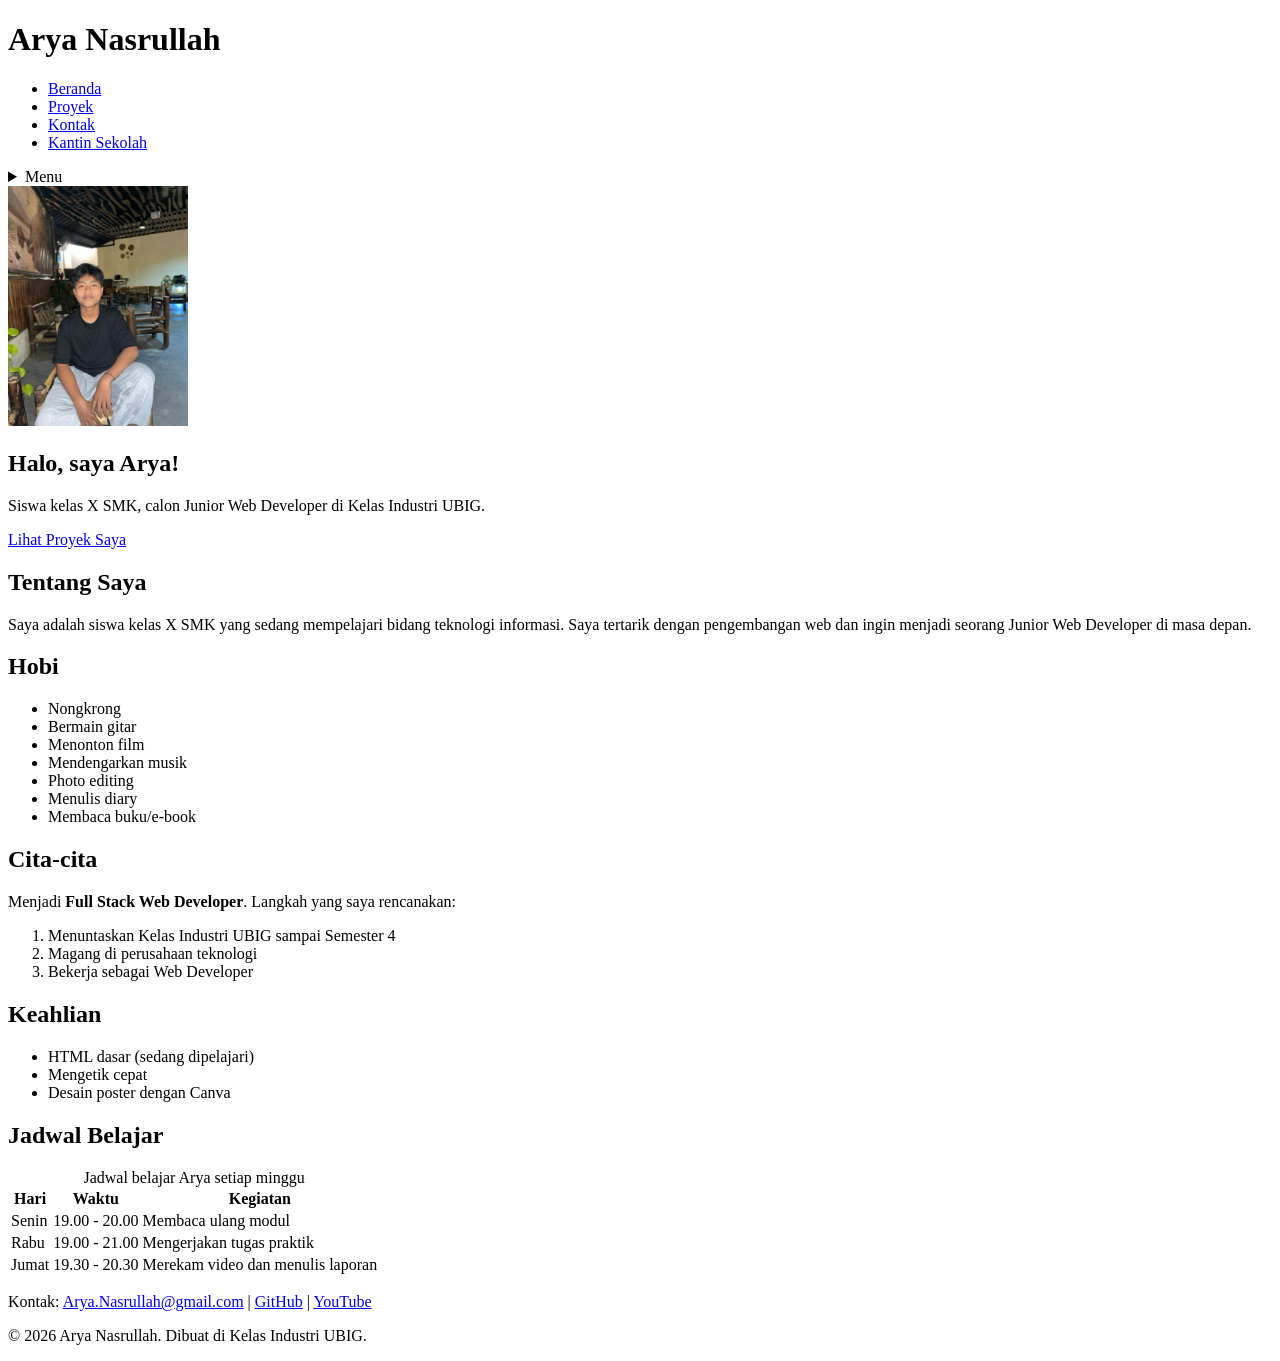
==== Portfolio-Arya/index.html @ 266eb1c6 "Add Arya profile, kalkulator, and kantin" ====
<!DOCTYPE html>
<html lang="id">
<head>
  <meta charset="UTF-8">
  <meta name="viewport" content="width=device-width, initial-scale=1.0">
  <title>Arya Nasrullah | Beranda</title>
  <link rel="icon" href="arya-profile.jpeg" type="image/jpeg">
  <link rel="preconnect" href="https://fonts.googleapis.com">
  <link rel="preconnect" href="https://fonts.gstatic.com" crossorigin>
  <link href="https://fonts.googleapis.com/css2?family=Inter:wght@400;600&family=Poppins:wght@600;700&display=swap" rel="stylesheet">
  <link rel="stylesheet" href="css/style.css">
  <script src="js/latihan.js" defer></script>
</head>
<body>
  <header>
    <div class="container navbar">
      <h1>Arya Nasrullah</h1>
      <nav class="menu-laptop">
        <ul>
          <li><a href="index.html">Beranda</a></li>
          <li><a href="proyek.html">Proyek</a></li>
          <li><a href="kontak.html">Kontak</a></li>
          <li><a href="kantinsekolah.html">Kantin Sekolah</a></li>
        </ul>
      </nav>
      <!-- Tantangan: menu ponsel yang bisa dibuka-tutup -->
      <details class="menu-ponsel">
        <summary>Menu</summary>
        <nav>
          <ul>
            <li><a href="index.html">Beranda</a></li>
            <li><a href="proyek.html">Proyek</a></li>
            <li><a href="kontak.html">Kontak</a></li>
            <li><a href="kantinsekolah.html">Kantin Sekolah</a></li>
          </ul>
        </nav>
      </details>
    </div>
  </header>

  <main>
    <div class="container">
      <section class="hero">
        <img src="arya-profile.jpeg" alt="Foto profil Arya Nasrullah" width="180">
        <div>
          <h2>Halo, saya Arya!</h2>
          <p>Siswa kelas X SMK, calon Junior Web Developer di Kelas Industri UBIG.</p>
          <a href="proyek.html" class="tombol">Lihat Proyek Saya</a>
        </div>
      </section>

      <section class="kartu">
        <h2>Tentang Saya</h2>
        <p>Saya adalah siswa kelas X SMK yang sedang mempelajari bidang teknologi informasi. Saya tertarik dengan pengembangan web dan ingin menjadi seorang Junior Web Developer di masa depan.</p>
      </section>

      <div class="daftar-kartu">
        <section class="kartu">
          <h2>Hobi</h2>
          <ul>
            <li>Nongkrong</li>
            <li>Bermain gitar</li>
            <li>Menonton film</li>
            <li>Mendengarkan musik</li>
            <li>Photo editing</li>
            <li>Menulis diary</li>
            <li>Membaca buku/e-book</li>
          </ul>
        </section>

        <section class="kartu">
          <h2>Cita-cita</h2>
          <p>Menjadi <strong>Full Stack Web Developer</strong>. Langkah yang saya rencanakan:</p>
          <ol>
            <li>Menuntaskan Kelas Industri UBIG sampai Semester 4</li>
            <li>Magang di perusahaan teknologi</li>
            <li>Bekerja sebagai Web Developer</li>
          </ol>
        </section>

        <section class="kartu">
          <h2>Keahlian</h2>
          <ul>
            <li>HTML dasar (sedang dipelajari)</li>
            <li>Mengetik cepat</li>
            <li>Desain poster dengan Canva</li>
          </ul>
        </section>
      </div>

      <section class="kartu">
        <h2>Jadwal Belajar</h2>
        <table>
          <caption>Jadwal belajar Arya setiap minggu</caption>
          <thead>
            <tr>
              <th>Hari</th>
              <th>Waktu</th>
              <th>Kegiatan</th>
            </tr>
          </thead>
          <tbody>
            <tr>
              <td>Senin</td>
              <td>19.00 - 20.00</td>
              <td>Membaca ulang modul</td>
            </tr>
            <tr>
              <td>Rabu</td>
              <td>19.00 - 21.00</td>
              <td>Mengerjakan tugas praktik</td>
            </tr>
            <tr>
              <td>Jumat</td>
              <td>19.30 - 20.30</td>
              <td>Merekam video dan menulis laporan</td>
            </tr>
          </tbody>
        </table>
      </section>
    </div>
  </main>

  <footer>
    <p>Kontak: <a href="mailto:sakkarepwes23@gmail.com">Arya.Nasrullah@gmail.com</a> |
      <a href="https://github.com/Arya-Nasrullah" target="_blank">GitHub</a> |
      <a href="https://www.youtube.com/@AryaNewWebDevelopment" target="_blank">YouTube</a></p>
    <p>&copy; 2026 Arya Nasrullah. Dibuat di Kelas Industri UBIG.</p>
  </footer>
</body>
</html>
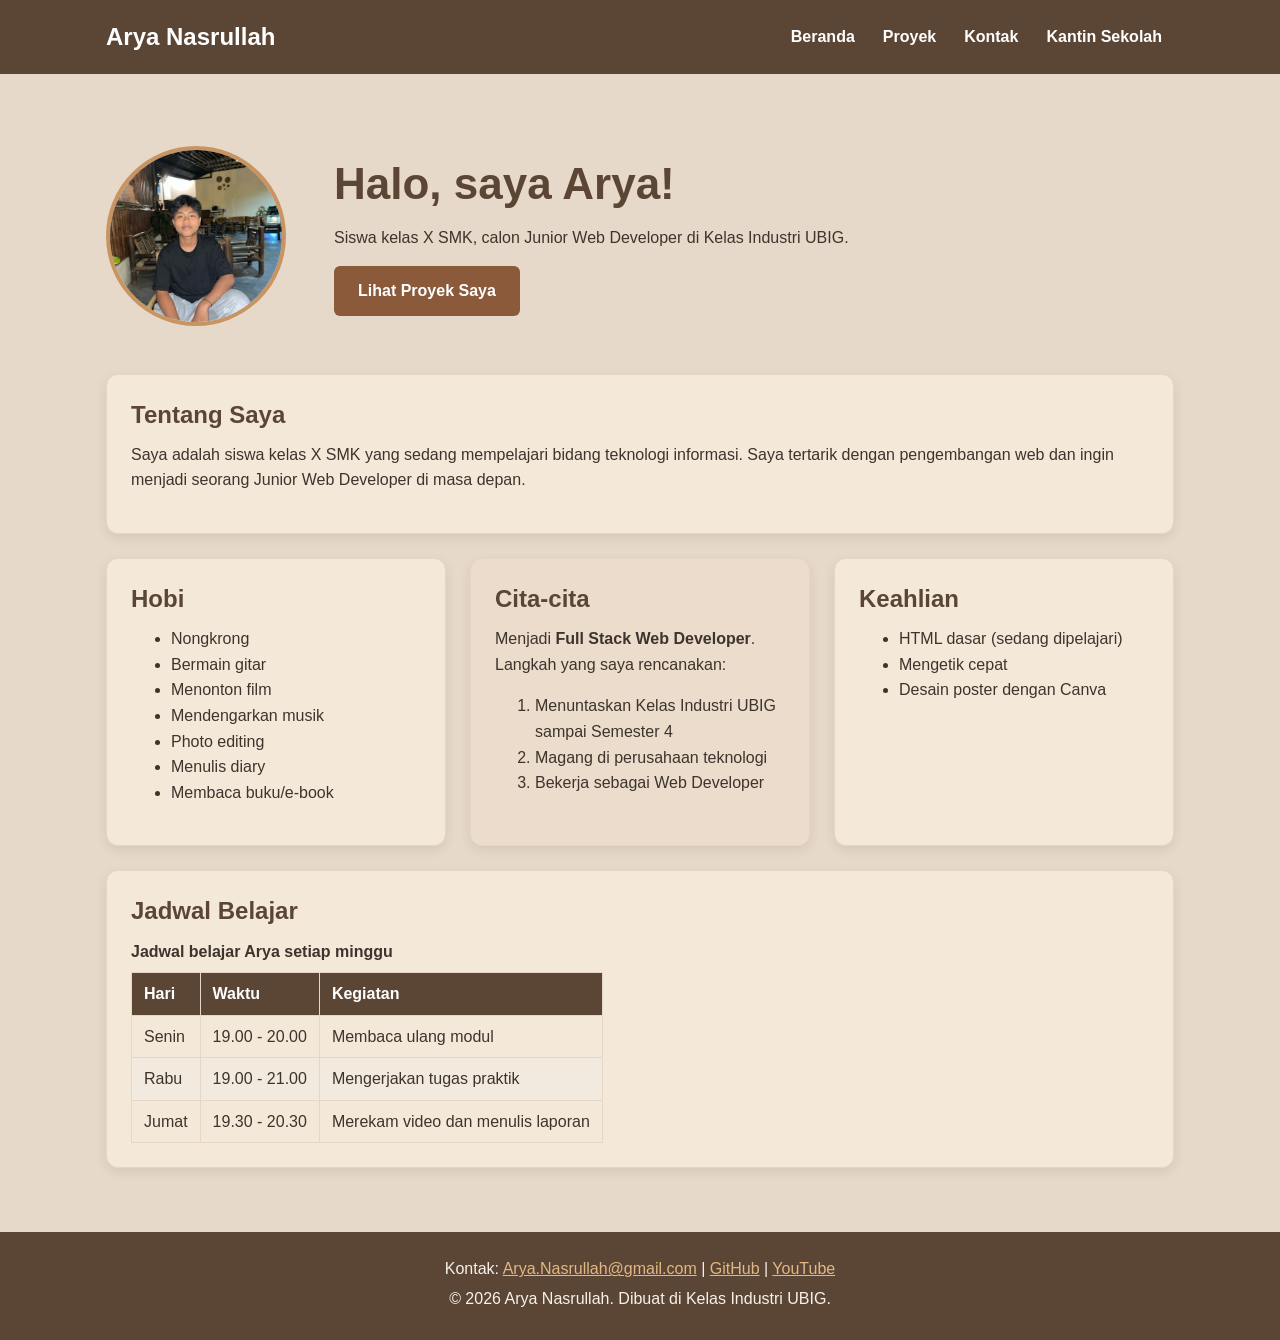
==== commit 119ac748: "Add Arya skills to browser console Add Portfolio-Arya/js/main.js and load it from the Arya homepage." ====
--- a/Portfolio-Arya/index.html
+++ b/Portfolio-Arya/index.html
@@ -10,6 +10,7 @@
   <link href="https://fonts.googleapis.com/css2?family=Inter:wght@400;600&family=Poppins:wght@600;700&display=swap" rel="stylesheet">
   <link rel="stylesheet" href="css/style.css">
   <script src="js/latihan.js" defer></script>
+  <script src="js/main.js" defer></script>
 </head>
 <body>
   <header>
--- a/Portfolio-Arya/css/style.css
+++ b/Portfolio-Arya/css/style.css
@@ -0,0 +1,297 @@
+/* Gaya portofolio Arya Nasrullah
+   Palet: #5B4636 (utama), #8A5A3B (cokelat), #C89562 (aksen), #E7D9C9 (latar)
+   Huruf: Poppins (judul), Inter (isi)
+   Tata letak: mobile first, titik ubah 768px (tablet) dan 1024px (laptop) */
+
+/* 1. Reset */
+* {
+  box-sizing: border-box;
+  margin: 0;
+}
+
+img {
+  max-width: 100%;
+  height: auto;
+}
+
+/* 2. Dasar halaman: warna dan huruf */
+body {
+  font-family: "Inter", Arial, sans-serif;
+  font-size: 1rem;
+  line-height: 1.6;
+  color: #3D342D;
+  background-color: #E7D9C9;
+}
+
+h1, h2, h3 {
+  font-family: "Poppins", Arial, sans-serif;
+  color: #5B4636;
+  line-height: 1.3;
+}
+
+h2 {
+  margin-bottom: 0.75rem;
+}
+
+p, ul, ol {
+  margin-bottom: 1rem;
+}
+
+a {
+  color: #8A5A3B;
+}
+
+/* 3. Wadah, header, dan menu */
+.container {
+  max-width: 1100px;
+  margin: 0 auto;
+  padding: 0 1rem;
+}
+
+header {
+  background-color: #5B4636;
+  color: #FFFFFF;
+  padding: 1rem 0;
+}
+
+header h1 {
+  color: #FFFFFF;
+  font-size: 1.5rem;
+}
+
+.navbar {
+  display: flex;
+  flex-wrap: wrap;
+  justify-content: space-between;
+  align-items: center;
+  gap: 0.5rem;
+}
+
+nav ul {
+  display: flex;
+  gap: 0.25rem;
+  padding: 0;
+  margin: 0;
+  list-style: none;
+}
+
+nav a {
+  display: inline-block;
+  padding: 0.5rem 0.75rem;
+  border-radius: 6px;
+  color: #FFFFFF;
+  font-weight: 600;
+  text-decoration: none;
+}
+
+nav a:hover,
+nav a:focus-visible {
+  background-color: #70452F;
+}
+
+/* Tantangan: menu ponsel buka-tutup dengan details */
+.menu-laptop {
+  display: none;
+}
+
+.menu-ponsel summary {
+  padding: 0.5rem 0.75rem;
+  border: 1px solid #CDB9A5;
+  border-radius: 6px;
+  font-weight: 600;
+  cursor: pointer;
+}
+
+.menu-ponsel ul {
+  flex-direction: column;
+  margin-top: 0.5rem;
+}
+
+/* 4. Isi utama, hero, dan kartu */
+main {
+  padding: 1.5rem 0;
+}
+
+.hero {
+  display: flex;
+  flex-direction: column;
+  align-items: center;
+  gap: 1.5rem;
+  padding: 1rem 0 2rem;
+  text-align: center;
+}
+
+.hero img {
+  width: 180px;
+  height: 180px;
+  max-width: 100%;
+  object-fit: cover;
+  border: 4px solid #C89562;
+  border-radius: 50%;
+}
+
+.hero h2 {
+  font-size: 2rem;
+}
+
+.tombol {
+  display: inline-block;
+  padding: 0.75rem 1.5rem;
+  border-radius: 6px;
+  background-color: #8A5A3B;
+  color: #FFFFFF;
+  font-weight: 600;
+  text-decoration: none;
+}
+
+.kartu {
+  background-color: #F4E8D9;
+  padding: 1rem;
+  margin-bottom: 1.5rem;
+  border: 1px solid #E5D6C7;
+  border-radius: 12px;
+  box-shadow: 0 4px 12px rgba(0, 0, 0, 0.08);
+}
+
+.kartu:hover {
+  border-color: #CDB9A5;
+}
+
+.daftar-kartu {
+  display: flex;
+  flex-wrap: wrap;
+  gap: 1.5rem;
+  margin-bottom: 1.5rem;
+}
+
+.daftar-kartu .kartu {
+  flex: 1 1 280px;
+  margin-bottom: 0;
+}
+
+.daftar-kartu .kartu:nth-child(even) {
+  background-color: #EBDCCB;
+}
+
+article img {
+  border-radius: 8px;
+  border: 1px solid #E5D6C7;
+}
+
+/* 5. Tabel */
+table {
+  border-collapse: collapse;
+}
+
+caption {
+  font-weight: 600;
+  text-align: left;
+  margin-bottom: 0.5rem;
+}
+
+th, td {
+  border: 1px solid #E5D6C7;
+  padding: 0.5rem 0.75rem;
+  text-align: left;
+}
+
+th {
+  background-color: #5B4636;
+  color: #FFFFFF;
+}
+
+tbody tr:nth-child(even) {
+  background-color: #F2E9DF;
+}
+
+/* 6. Form */
+label {
+  font-weight: 600;
+}
+
+input, select, textarea {
+  width: 100%;
+  max-width: 22rem;
+  padding: 0.6rem;
+  margin-top: 0.25rem;
+  background-color: #F8F0E6;
+  border: 1px solid #D8C8B8;
+  border-radius: 6px;
+  font-family: inherit;
+  font-size: 1rem;
+}
+
+input:focus, select:focus, textarea:focus {
+  border-color: #8A5A3B;
+}
+
+button {
+  padding: 0.75rem 1.5rem;
+  border: none;
+  border-radius: 6px;
+  background-color: #8A5A3B;
+  color: #FFFFFF;
+  font-family: inherit;
+  font-size: 1rem;
+  font-weight: 600;
+  cursor: pointer;
+}
+
+button:hover,
+button:focus-visible,
+.tombol:hover,
+.tombol:focus-visible {
+  background-color: #70452F;
+}
+
+/* 7. Footer */
+footer {
+  background-color: #5B4636;
+  color: #F6F1EA;
+  text-align: center;
+  padding: 1.5rem;
+}
+
+footer p {
+  margin-bottom: 0.25rem;
+}
+
+footer a {
+  color: #E2B783;
+}
+
+/* 8. Tablet: lebar layar 768px ke atas */
+@media (min-width: 768px) {
+  .menu-laptop {
+    display: block;
+  }
+
+  .menu-ponsel {
+    display: none;
+  }
+
+  .hero {
+    flex-direction: row;
+    padding: 2rem 0 3rem;
+    text-align: left;
+  }
+
+  .kartu {
+    padding: 1.5rem;
+  }
+}
+
+/* 9. Laptop: lebar layar 1024px ke atas */
+@media (min-width: 1024px) {
+  main {
+    padding: 2.5rem 0;
+  }
+
+  .hero {
+    gap: 3rem;
+  }
+
+  .hero h2 {
+    font-size: 2.75rem;
+  }
+}
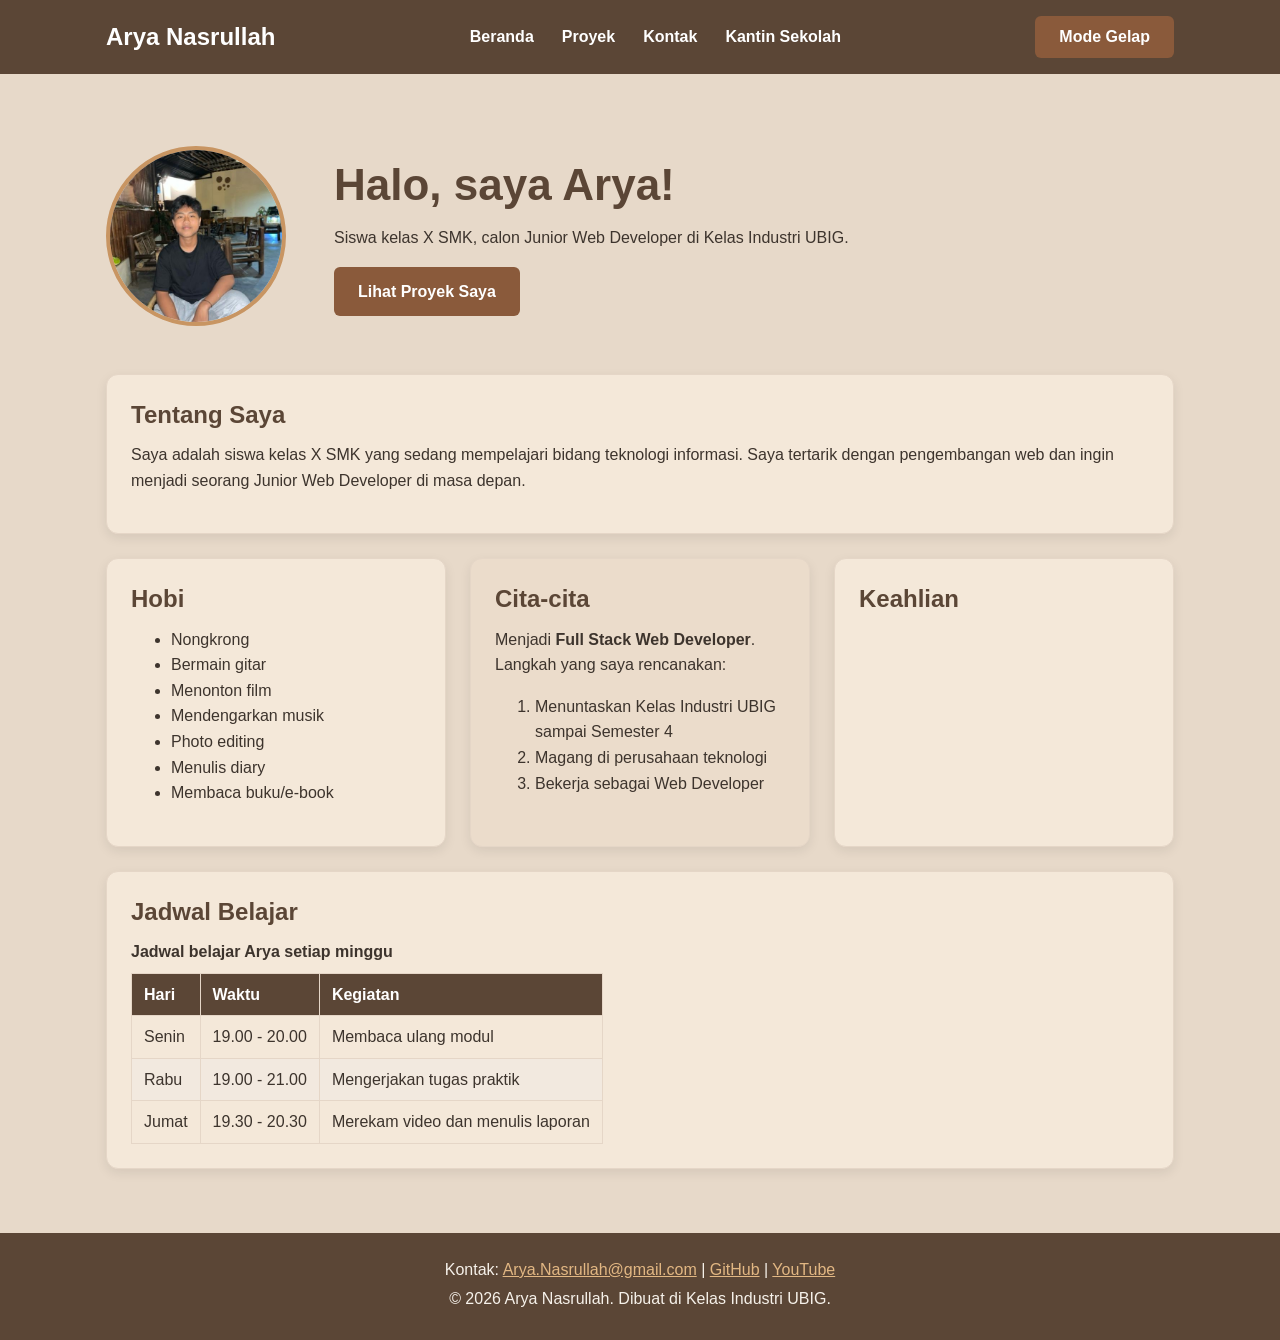
==== commit 08546b2c: "Apply P1-W07 pages" ====
--- a/Portfolio-Arya/index.html
+++ b/Portfolio-Arya/index.html
@@ -9,7 +9,6 @@
   <link rel="preconnect" href="https://fonts.gstatic.com" crossorigin>
   <link href="https://fonts.googleapis.com/css2?family=Inter:wght@400;600&family=Poppins:wght@600;700&display=swap" rel="stylesheet">
   <link rel="stylesheet" href="css/style.css">
-  <script src="js/latihan.js" defer></script>
   <script src="js/main.js" defer></script>
 </head>
 <body>
@@ -36,6 +35,7 @@
           </ul>
         </nav>
       </details>
+      <button type="button" id="tombol-tema">Mode Gelap</button>
     </div>
   </header>
 
@@ -81,11 +81,8 @@
 
         <section class="kartu">
           <h2>Keahlian</h2>
-          <ul>
-            <li>HTML dasar (sedang dipelajari)</li>
-            <li>Mengetik cepat</li>
-            <li>Desain poster dengan Canva</li>
-          </ul>
+          <ul id="daftar-skill"></ul>
+          <p id="jumlah-skill"></p>
         </section>
       </div>
 
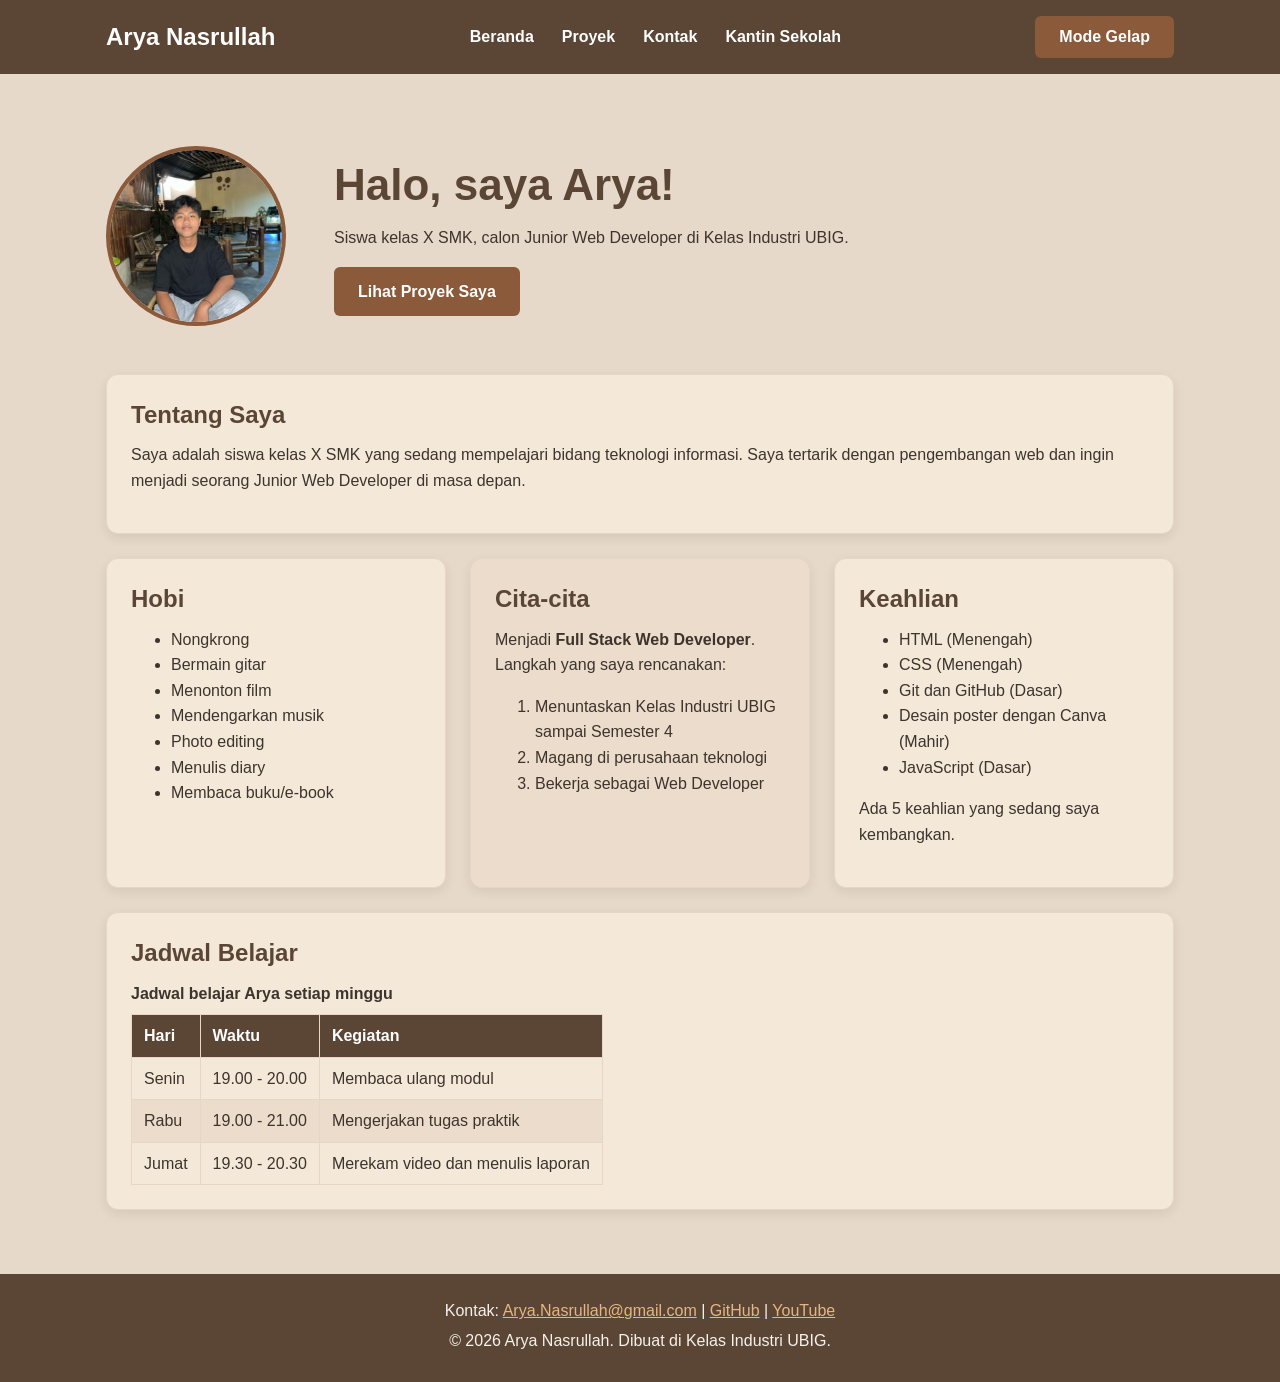
==== commit d3036534: "Fix stale portfolio script cache" ====
--- a/Portfolio-Arya/index.html
+++ b/Portfolio-Arya/index.html
@@ -9,7 +9,7 @@
   <link rel="preconnect" href="https://fonts.gstatic.com" crossorigin>
   <link href="https://fonts.googleapis.com/css2?family=Inter:wght@400;600&family=Poppins:wght@600;700&display=swap" rel="stylesheet">
   <link rel="stylesheet" href="css/style.css">
-  <script src="js/main.js" defer></script>
+  <script src="js/main.js?v=20261111" defer></script>
 </head>
 <body>
   <header>
--- a/Portfolio-Arya/css/style.css
+++ b/Portfolio-Arya/css/style.css
@@ -1,297 +1,365 @@
-/* Gaya portofolio Arya Nasrullah
-   Palet: #5B4636 (utama), #8A5A3B (cokelat), #C89562 (aksen), #E7D9C9 (latar)
-   Huruf: Poppins (judul), Inter (isi)
-   Tata letak: mobile first, titik ubah 768px (tablet) dan 1024px (laptop) */
-
-/* 1. Reset */
-* {
-  box-sizing: border-box;
-  margin: 0;
-}
-
-img {
-  max-width: 100%;
-  height: auto;
-}
-
-/* 2. Dasar halaman: warna dan huruf */
-body {
-  font-family: "Inter", Arial, sans-serif;
-  font-size: 1rem;
-  line-height: 1.6;
-  color: #3D342D;
-  background-color: #E7D9C9;
-}
-
-h1, h2, h3 {
-  font-family: "Poppins", Arial, sans-serif;
-  color: #5B4636;
-  line-height: 1.3;
-}
-
-h2 {
-  margin-bottom: 0.75rem;
-}
-
-p, ul, ol {
-  margin-bottom: 1rem;
-}
-
-a {
-  color: #8A5A3B;
-}
-
-/* 3. Wadah, header, dan menu */
-.container {
-  max-width: 1100px;
-  margin: 0 auto;
-  padding: 0 1rem;
-}
-
-header {
-  background-color: #5B4636;
-  color: #FFFFFF;
-  padding: 1rem 0;
-}
-
-header h1 {
-  color: #FFFFFF;
-  font-size: 1.5rem;
-}
-
-.navbar {
-  display: flex;
-  flex-wrap: wrap;
-  justify-content: space-between;
-  align-items: center;
-  gap: 0.5rem;
-}
-
-nav ul {
-  display: flex;
-  gap: 0.25rem;
-  padding: 0;
-  margin: 0;
-  list-style: none;
-}
-
-nav a {
-  display: inline-block;
-  padding: 0.5rem 0.75rem;
-  border-radius: 6px;
-  color: #FFFFFF;
-  font-weight: 600;
-  text-decoration: none;
-}
-
-nav a:hover,
-nav a:focus-visible {
-  background-color: #70452F;
-}
-
-/* Tantangan: menu ponsel buka-tutup dengan details */
-.menu-laptop {
-  display: none;
-}
-
-.menu-ponsel summary {
-  padding: 0.5rem 0.75rem;
-  border: 1px solid #CDB9A5;
-  border-radius: 6px;
-  font-weight: 600;
-  cursor: pointer;
-}
-
-.menu-ponsel ul {
-  flex-direction: column;
-  margin-top: 0.5rem;
-}
-
-/* 4. Isi utama, hero, dan kartu */
-main {
-  padding: 1.5rem 0;
-}
-
-.hero {
-  display: flex;
-  flex-direction: column;
-  align-items: center;
-  gap: 1.5rem;
-  padding: 1rem 0 2rem;
-  text-align: center;
-}
-
-.hero img {
-  width: 180px;
-  height: 180px;
-  max-width: 100%;
-  object-fit: cover;
-  border: 4px solid #C89562;
-  border-radius: 50%;
-}
-
-.hero h2 {
-  font-size: 2rem;
-}
-
-.tombol {
-  display: inline-block;
-  padding: 0.75rem 1.5rem;
-  border-radius: 6px;
-  background-color: #8A5A3B;
-  color: #FFFFFF;
-  font-weight: 600;
-  text-decoration: none;
-}
-
-.kartu {
-  background-color: #F4E8D9;
-  padding: 1rem;
-  margin-bottom: 1.5rem;
-  border: 1px solid #E5D6C7;
-  border-radius: 12px;
-  box-shadow: 0 4px 12px rgba(0, 0, 0, 0.08);
-}
-
-.kartu:hover {
-  border-color: #CDB9A5;
-}
-
-.daftar-kartu {
-  display: flex;
-  flex-wrap: wrap;
-  gap: 1.5rem;
-  margin-bottom: 1.5rem;
-}
-
-.daftar-kartu .kartu {
-  flex: 1 1 280px;
-  margin-bottom: 0;
-}
-
-.daftar-kartu .kartu:nth-child(even) {
-  background-color: #EBDCCB;
-}
-
-article img {
-  border-radius: 8px;
-  border: 1px solid #E5D6C7;
-}
-
-/* 5. Tabel */
-table {
-  border-collapse: collapse;
-}
-
-caption {
-  font-weight: 600;
-  text-align: left;
-  margin-bottom: 0.5rem;
-}
-
-th, td {
-  border: 1px solid #E5D6C7;
-  padding: 0.5rem 0.75rem;
-  text-align: left;
-}
-
-th {
-  background-color: #5B4636;
-  color: #FFFFFF;
-}
-
-tbody tr:nth-child(even) {
-  background-color: #F2E9DF;
-}
-
-/* 6. Form */
-label {
-  font-weight: 600;
-}
-
-input, select, textarea {
-  width: 100%;
-  max-width: 22rem;
-  padding: 0.6rem;
-  margin-top: 0.25rem;
-  background-color: #F8F0E6;
-  border: 1px solid #D8C8B8;
-  border-radius: 6px;
-  font-family: inherit;
-  font-size: 1rem;
-}
-
-input:focus, select:focus, textarea:focus {
-  border-color: #8A5A3B;
-}
-
-button {
-  padding: 0.75rem 1.5rem;
-  border: none;
-  border-radius: 6px;
-  background-color: #8A5A3B;
-  color: #FFFFFF;
-  font-family: inherit;
-  font-size: 1rem;
-  font-weight: 600;
-  cursor: pointer;
-}
-
-button:hover,
-button:focus-visible,
-.tombol:hover,
-.tombol:focus-visible {
-  background-color: #70452F;
-}
-
-/* 7. Footer */
-footer {
-  background-color: #5B4636;
-  color: #F6F1EA;
-  text-align: center;
-  padding: 1.5rem;
-}
-
-footer p {
-  margin-bottom: 0.25rem;
-}
-
-footer a {
-  color: #E2B783;
-}
-
-/* 8. Tablet: lebar layar 768px ke atas */
-@media (min-width: 768px) {
-  .menu-laptop {
-    display: block;
-  }
-
-  .menu-ponsel {
-    display: none;
-  }
-
-  .hero {
-    flex-direction: row;
-    padding: 2rem 0 3rem;
-    text-align: left;
-  }
-
-  .kartu {
-    padding: 1.5rem;
-  }
-}
-
-/* 9. Laptop: lebar layar 1024px ke atas */
-@media (min-width: 1024px) {
-  main {
-    padding: 2.5rem 0;
-  }
-
-  .hero {
-    gap: 3rem;
-  }
-
-  .hero h2 {
-    font-size: 2.75rem;
-  }
-}
+/* Gaya portofolio Arya Nasrullah
+   Palet: #5B4636 (utama), #8A5A3B (cokelat), #C89562 (aksen), #E7D9C9 (latar)
+   Huruf: Poppins (judul), Inter (isi)
+   Tata letak: mobile first, titik ubah 768px (tablet) dan 1024px (laptop) */
+
+/* 1. Reset */
+* {
+  box-sizing: border-box;
+  margin: 0;
+}
+
+:root {
+  --warna-latar: #E7D9C9;
+  --warna-teks: #3D342D;
+  --warna-judul: #5B4636;
+  --warna-utama: #5B4636;
+  --warna-aksen: #8A5A3B;
+  --warna-hover: #70452F;
+  --warna-kartu: #F4E8D9;
+  --warna-kartu-alt: #EBDCCB;
+  --warna-garis: #E5D6C7;
+  --warna-garis-lunak: #CDB9A5;
+  --warna-input: #F8F0E6;
+  --warna-input-garis: #D8C8B8;
+  --warna-teks-terang: #FFFFFF;
+  --warna-footer-teks: #F6F1EA;
+  --warna-footer-link: #E2B783;
+}
+
+.gelap {
+  --warna-latar: #1F2421;
+  --warna-teks: #E8E5E0;
+  --warna-judul: #F2D1A8;
+  --warna-utama: #151A16;
+  --warna-aksen: #D49A62;
+  --warna-hover: #A66C3D;
+  --warna-kartu: #303832;
+  --warna-kartu-alt: #363E38;
+  --warna-garis: #4D5A50;
+  --warna-garis-lunak: #69766B;
+  --warna-input: #252B26;
+  --warna-input-garis: #59665B;
+  --warna-teks-terang: #FFFFFF;
+  --warna-footer-teks: #E8E5E0;
+  --warna-footer-link: #F2D1A8;
+}
+
+img {
+  max-width: 100%;
+  height: auto;
+}
+
+/* 2. Dasar halaman: warna dan huruf */
+body {
+  font-family: "Inter", Arial, sans-serif;
+  font-size: 1rem;
+  line-height: 1.6;
+  color: var(--warna-teks);
+  background-color: var(--warna-latar);
+}
+
+h1, h2, h3 {
+  font-family: "Poppins", Arial, sans-serif;
+  color: var(--warna-judul);
+  line-height: 1.3;
+}
+
+h2 {
+  margin-bottom: 0.75rem;
+}
+
+p, ul, ol {
+  margin-bottom: 1rem;
+}
+
+a {
+  color: var(--warna-aksen);
+}
+
+/* 3. Wadah, header, dan menu */
+.container {
+  max-width: 1100px;
+  margin: 0 auto;
+  padding: 0 1rem;
+}
+
+header {
+  background-color: var(--warna-utama);
+  color: var(--warna-teks-terang);
+  padding: 1rem 0;
+}
+
+header h1 {
+  color: var(--warna-teks-terang);
+  font-size: 1.5rem;
+}
+
+.navbar {
+  display: flex;
+  flex-wrap: wrap;
+  justify-content: space-between;
+  align-items: center;
+  gap: 0.5rem;
+}
+
+nav ul {
+  display: flex;
+  gap: 0.25rem;
+  padding: 0;
+  margin: 0;
+  list-style: none;
+}
+
+nav a {
+  display: inline-block;
+  padding: 0.5rem 0.75rem;
+  border-radius: 6px;
+  color: var(--warna-teks-terang);
+  font-weight: 600;
+  text-decoration: none;
+}
+
+nav a:hover,
+nav a:focus-visible {
+  background-color: var(--warna-hover);
+}
+
+/* Tantangan: menu ponsel buka-tutup dengan details */
+.menu-laptop {
+  display: none;
+}
+
+.menu-ponsel summary {
+  padding: 0.5rem 0.75rem;
+  border: 1px solid var(--warna-garis-lunak);
+  border-radius: 6px;
+  font-weight: 600;
+  cursor: pointer;
+}
+
+.menu-ponsel ul {
+  flex-direction: column;
+  margin-top: 0.5rem;
+}
+
+/* 4. Isi utama, hero, dan kartu */
+main {
+  padding: 1.5rem 0;
+}
+
+.hero {
+  display: flex;
+  flex-direction: column;
+  align-items: center;
+  gap: 1.5rem;
+  padding: 1rem 0 2rem;
+  text-align: center;
+}
+
+.hero img {
+  width: 180px;
+  height: 180px;
+  max-width: 100%;
+  object-fit: cover;
+  border: 4px solid var(--warna-aksen);
+  border-radius: 50%;
+}
+
+.hero h2 {
+  font-size: 2rem;
+}
+
+.tombol {
+  display: inline-block;
+  padding: 0.75rem 1.5rem;
+  border-radius: 6px;
+  background-color: var(--warna-aksen);
+  color: var(--warna-teks-terang);
+  font-weight: 600;
+  text-decoration: none;
+}
+
+.kartu {
+  background-color: var(--warna-kartu);
+  padding: 1rem;
+  margin-bottom: 1.5rem;
+  border: 1px solid var(--warna-garis);
+  border-radius: 12px;
+  box-shadow: 0 4px 12px rgba(0, 0, 0, 0.08);
+}
+
+.kartu:hover {
+  border-color: var(--warna-garis-lunak);
+}
+
+.daftar-kartu {
+  display: flex;
+  flex-wrap: wrap;
+  gap: 1.5rem;
+  margin-bottom: 1.5rem;
+}
+
+.daftar-kartu .kartu {
+  flex: 1 1 280px;
+  margin-bottom: 0;
+}
+
+.daftar-kartu .kartu:nth-child(even) {
+  background-color: var(--warna-kartu-alt);
+}
+
+article img {
+  border-radius: 8px;
+  border: 1px solid var(--warna-garis);
+}
+
+/* 5. Tabel */
+table {
+  border-collapse: collapse;
+}
+
+caption {
+  font-weight: 600;
+  text-align: left;
+  margin-bottom: 0.5rem;
+}
+
+th, td {
+  border: 1px solid var(--warna-garis);
+  padding: 0.5rem 0.75rem;
+  text-align: left;
+}
+
+th {
+  background-color: var(--warna-utama);
+  color: var(--warna-teks-terang);
+}
+
+tbody tr:nth-child(even) {
+  background-color: var(--warna-kartu-alt);
+}
+
+/* 6. Form */
+label {
+  font-weight: 600;
+}
+
+input, select, textarea {
+  width: 100%;
+  max-width: 22rem;
+  padding: 0.6rem;
+  margin-top: 0.25rem;
+  background-color: var(--warna-input);
+  color: var(--warna-teks);
+  border: 1px solid var(--warna-input-garis);
+  border-radius: 6px;
+  font-family: inherit;
+  font-size: 1rem;
+}
+
+input:focus, select:focus, textarea:focus {
+  border-color: var(--warna-aksen);
+}
+
+button {
+  padding: 0.75rem 1.5rem;
+  border: none;
+  border-radius: 6px;
+  background-color: var(--warna-aksen);
+  color: var(--warna-teks-terang);
+  font-family: inherit;
+  font-size: 1rem;
+  font-weight: 600;
+  cursor: pointer;
+}
+
+button:hover,
+button:focus-visible,
+.tombol:hover,
+.tombol:focus-visible {
+  background-color: var(--warna-hover);
+}
+
+.filter {
+  display: flex;
+  flex-wrap: wrap;
+  gap: 0.5rem;
+  margin-bottom: 1rem;
+}
+
+.tombol-filter {
+  padding: 0.5rem 1rem;
+  border: 2px solid var(--warna-garis);
+  background-color: var(--warna-kartu);
+  color: var(--warna-judul);
+}
+
+.tombol-filter.aktif {
+  background-color: var(--warna-aksen);
+  color: var(--warna-teks-terang);
+  border-color: var(--warna-aksen);
+}
+
+.label {
+  display: inline-block;
+  padding: 0.1rem 0.6rem;
+  margin-bottom: 0.5rem;
+  border-radius: 999px;
+  background-color: var(--warna-latar);
+  color: var(--warna-judul);
+  font-size: 0.85rem;
+  font-weight: 600;
+}
+
+/* 7. Footer */
+footer {
+  background-color: var(--warna-utama);
+  color: var(--warna-footer-teks);
+  text-align: center;
+  padding: 1.5rem;
+}
+
+footer p {
+  margin-bottom: 0.25rem;
+}
+
+footer a {
+  color: var(--warna-footer-link);
+}
+
+/* 8. Tablet: lebar layar 768px ke atas */
+@media (min-width: 768px) {
+  .menu-laptop {
+    display: block;
+  }
+
+  .menu-ponsel {
+    display: none;
+  }
+
+  .hero {
+    flex-direction: row;
+    padding: 2rem 0 3rem;
+    text-align: left;
+  }
+
+  .kartu {
+    padding: 1.5rem;
+  }
+}
+
+/* 9. Laptop: lebar layar 1024px ke atas */
+@media (min-width: 1024px) {
+  main {
+    padding: 2.5rem 0;
+  }
+
+  .hero {
+    gap: 3rem;
+  }
+
+  .hero h2 {
+    font-size: 2.75rem;
+  }
+}
